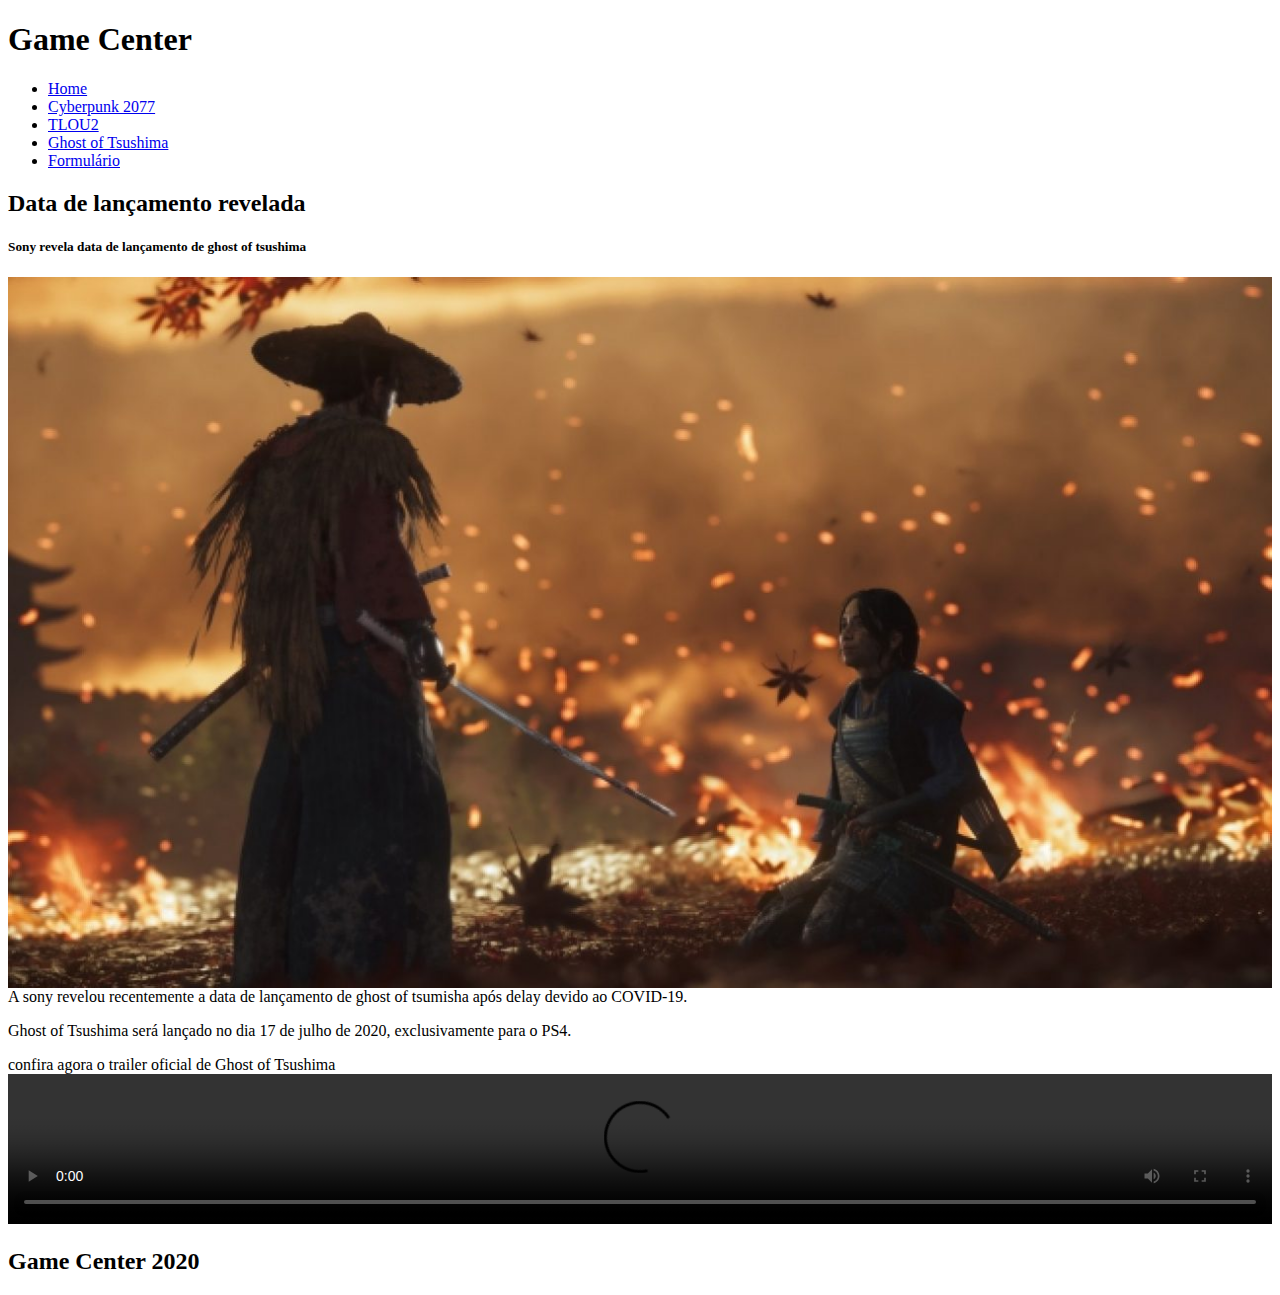
==== Ghostoftsushima.html @ 22ad8bb5 "Add files via upload" ====
<!DOCTYPE html>
<html lang="pt-br">
<head>
    <meta charset="UTF-8">
    <meta name="viewport" content="width=device-width, initial-scale=1.0">
    <title>Gamecenter - Ghost of Tsushima</title>
    <link rel="stylesheet" href="css/style.css">
    <link rel="shortcut icon" href="Icone/Gamecenter2.ico" type="image/x-icon">
</head>
<body class="Tsushima">

    <div class="header">
        <h1>Game Center</h1>
    </div>


    <div class="topnav">
    <ul>
        <li><a href="index.html">Home</a></li>
        <li><a href="Cyberpunk2077.html">Cyberpunk 2077</a></li>
        <li><a href="thelastofus2.html">TLOU2</a></li>
        <li><a class="active" href="Ghostoftsushima.html">Ghost of Tsushima</a></li>
        <li><a href="formulario.html">Formulário</a></li>
    </ul>
    </div> 
    <div class="row">
        <div class="collumn">
        <div class="card">
            <h2>Data de lançamento revelada</h2>
            <h5>Sony revela data de lançamento de ghost of tsushima</h5>
        <div class="fakeimg">
        <img src="imagens/tsushimanews.webp" width="100%" height="100%" style="vertical-align: middle;">
        </div>

        A sony revelou recentemente a data de lançamento de ghost of tsumisha após delay devido ao COVID-19.
    </p>
    <p>Ghost of Tsushima será lançado no dia 17 de julho de 2020, exclusivamente para o PS4.
    </p>
    <p>
        confira agora o trailer oficial de Ghost of Tsushima<br>
        <video width="100%" height="100%" controls>
            <source src="Videos/Ghost of Tsushima - Official Trailer  The Game Awards.mp4" type="video/mp4">
    </p>
    </div>
    </div>

    <div class="footer">
        <h2>Game Center 2020</h2>
    </div>
</body>
</html>
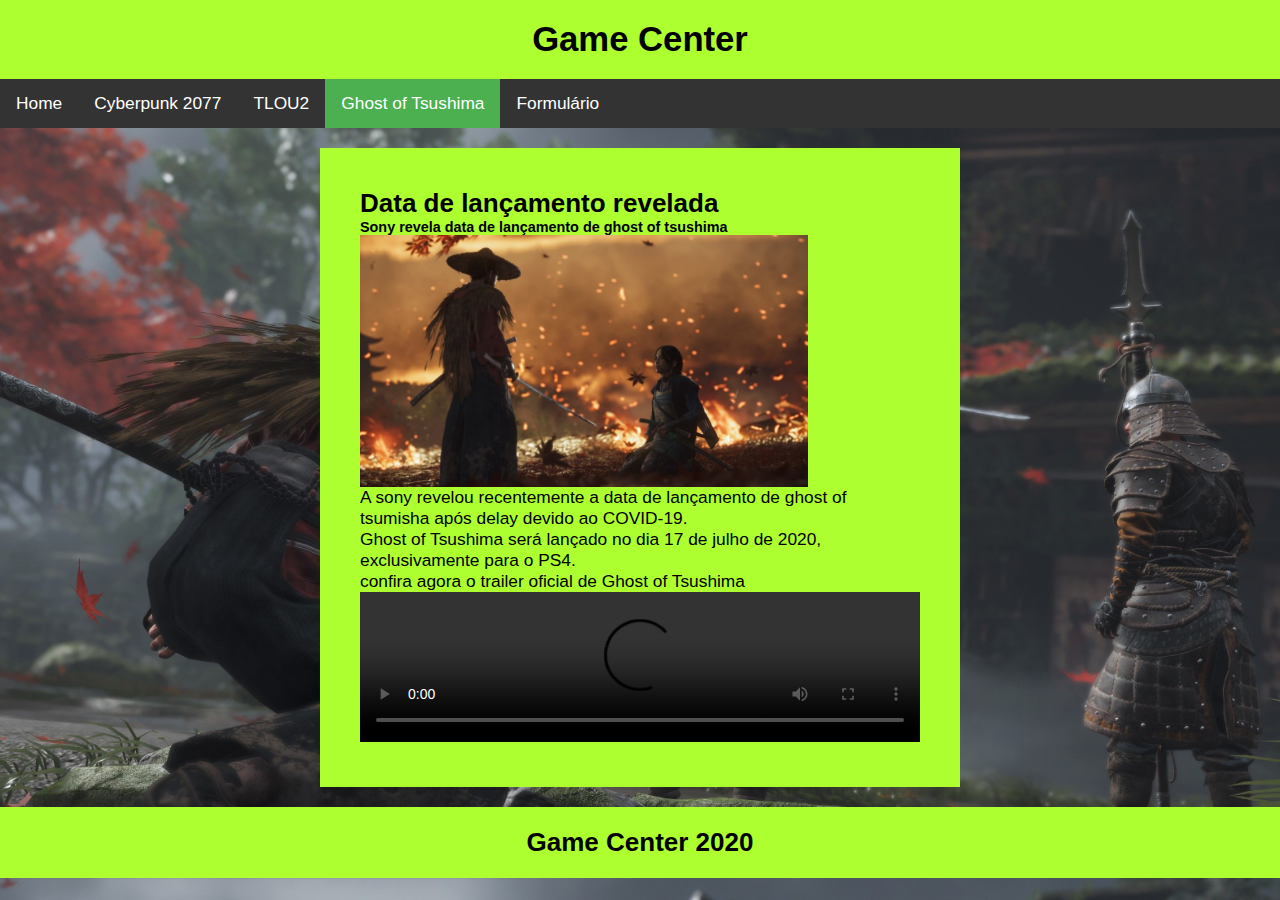
==== commit e587056e: "Update Ghostoftsushima.html" ====
--- a/Ghostoftsushima.html
+++ b/Ghostoftsushima.html
@@ -4,7 +4,7 @@
     <meta charset="UTF-8">
     <meta name="viewport" content="width=device-width, initial-scale=1.0">
     <title>Gamecenter - Ghost of Tsushima</title>
-    <link rel="stylesheet" href="css/style.css">
+    <link rel="stylesheet" href="Css/style.css">
     <link rel="shortcut icon" href="Icone/Gamecenter2.ico" type="image/x-icon">
 </head>
 <body class="Tsushima">
@@ -50,4 +50,4 @@
 </body>
 </html>
 
-  +  
--- a/Css/style.css
+++ b/Css/style.css
@@ -0,0 +1,224 @@
+* {
+    box-sizing: border-box;
+    margin: 0;
+    padding: 0;
+  }
+
+  fieldset {
+    border: 0;
+}
+
+body.form, input, select, textarea, button {
+    font-family: sans-serif;
+    font-size: 1em;
+}
+
+.grupo:before, .grupo:after {
+    content: " ";
+    display: table;
+}
+
+.grupo:after {
+    clear: both;
+}
+
+.campo {
+    margin-bottom: 1em;
+}
+
+.campo label {
+    margin-bottom: 0.2em;
+    color: #666;
+    display: block;
+}
+
+fieldset.grupo .campo {
+    float:  left;
+    margin-right: 1em;
+}
+
+.campo input[type="text"],
+.campo input[type="email"],
+.campo input[type="url"],
+.campo input[type="tel"],
+.campo select,
+.campo textarea {
+    padding: 0.2em;
+    border: 1px solid #CCC;
+    box-shadow: 2px 2px 2px rgba(0,0,0,0.2);
+    display: block;
+}
+
+.campo select option {
+    padding-right: 1em;
+}
+
+.campo input:focus, .campo select:focus, .campo textarea:focus {
+    background: #FFC;
+}
+
+.campo label.checkbox {
+    color: #000;
+    display: inline-block;
+    margin-right: 1em;
+}
+
+.botao {
+    font-size: 1.5em;
+    background: #F90;
+    border: 0;
+    margin-bottom: 1em;
+    color: #FFF;
+    padding: 0.2em 0.6em;
+    box-shadow: 2px 2px 2px rgba(0,0,0,0.2);
+    text-shadow: 1px 1px 1px rgba(0,0,0,0.5);
+}
+
+.botao:hover {
+    background: #FB0;
+    box-shadow: inset 2px 2px 2px rgba(0,0,0,0.2);
+    text-shadow: none;
+}
+
+.botao, select, label.checkbox {
+    cursor: pointer;
+}
+body {
+    margin: 0;
+}
+
+body.Home {
+    background: rgb(255, 255, 255) url('../imagens/fundo.jpg') repeat-y scroll top center;
+    background-size: cover;
+    font: 13pt Arial;
+    color: whitesmoke
+}
+
+body.CBP {
+    background: rgb(255, 255, 255) url('../imagens/fundoCP.webp') repeat-y scroll top center;
+    background-size: cover;
+    font: 13pt Arial;
+    color: darkorange
+}
+
+body.TLOU {
+    background: rgb(255, 255, 255) url('../imagens/fundoTLOU2.webp') repeat-y scroll top center;
+    background-size: cover;
+    font: 13pt Arial;
+    color: black
+}
+
+body.Tsushima {
+    background: rgb(255, 255, 255) url('../imagens/fundoTsushima.webp') repeat-y scroll top center;
+    background-size: cover;
+    font: 13pt Arial;
+    color: red
+}
+
+body.form {
+    background: rgb(255, 255, 255) url('../imagens/fundoform.webp') repeat-y scroll top center;
+    background-size: cover;
+    font: 13pt Arial;
+    color: black
+}
+
+.header {
+    background-color: greenyellow;
+    padding: 20px;
+    text-align: center;
+    color: black;
+}
+
+.column {
+    float: left;
+    width: 33.33%;
+    padding: 15px;
+}
+
+ul {
+    list-style-type: none;
+    margin: 0;
+    padding: 0;
+    overflow: hidden;
+    background-color: #333;
+}
+  
+li {
+    float: left;
+}
+  
+li a {
+    display: block;
+    color: white;
+    text-align: center;
+    padding: 14px 16px;
+    text-decoration: none;
+}
+  
+li a:hover:not(.active) {
+    background-color: #111;
+}
+  
+.active {
+    background-color: #4CAF50;
+}
+
+.fakeimg {
+    width: 80%;
+    height: 100%;
+
+}
+
+.card {
+    margin-left: auto;
+    margin-right: auto;
+    background-color: greenyellow;
+    margin-top: 20px;
+    padding: 40px;
+    width: 50%;
+    color: black;
+}
+
+.row:after {
+    content: "";
+    display: table;
+    clear: both;
+}
+
+@media screen and (max-width:600px) {
+    .column {
+      width: 100%;
+    }
+}
+
+.footer {
+    padding: 20px;
+    text-align: center;
+    background: greenyellow;
+    margin-top: 20px;
+    color: black;
+}
+
+figure.desc {
+    position: relative;
+}
+
+figure.desc img {
+    width: 100%;
+    height: 100%;
+}
+
+figure.desc figcaption {
+    text-align: center;
+    opacity: 0;
+    position: absolute;
+    top: 0px;
+    color: snow;
+    background-color: rgba(0, 0, 0, .4);
+    width: 100%;
+    height: 100%;
+}
+
+figure.desc:hover figcaption{
+    opacity: 1;
+}
